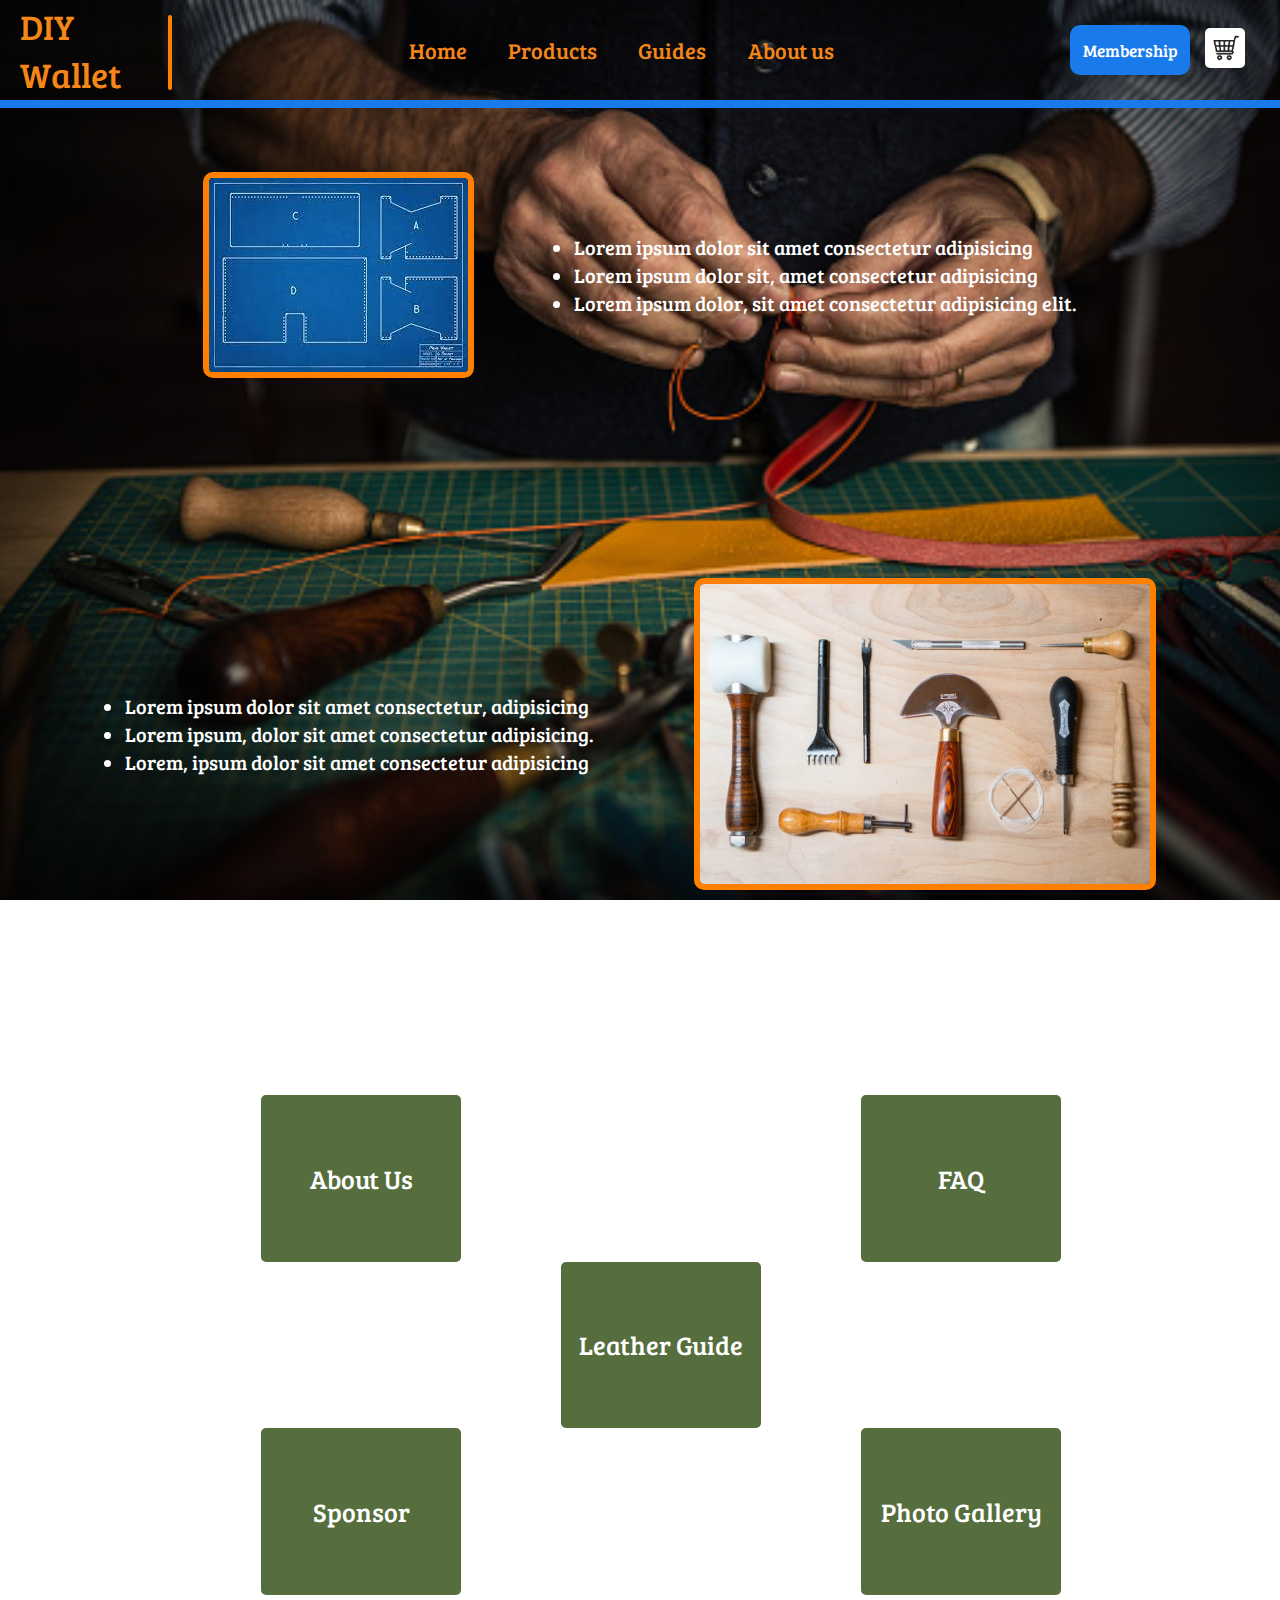
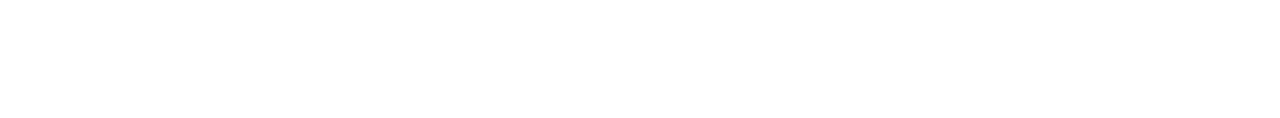
==== index.html @ 77bc84d6 "gallery coming together" ====
<!DOCTYPE html>
<html lang="en">
  <head>
    <meta charset="UTF-8" />
    <meta http-equiv="X-UA-Compatible" content="IE=edge" />
    <meta name="viewport" content="width=device-width, initial-scale=1.0" />
    <title>Document</title>
    <link rel="stylesheet" href="style.css" />
  </head>

  <body class="allHome">
    <header class="header">
      <!--skapar en klass för innehållet till vänster i headern-->
      <div class="header-left">
        <a href="index.html">DIY Wallet</a>
        <!--En div där jag kan färga innehållet och forma det till ett streck för att
      skilja på innehållet-->
        <div></div>
      </div>

      <!--Skapar länkar för att användaren ska kunna hänvisas till andra sidor-->
      <nav class="header-mid">
        <a href="index.html">Home</a>
        <a href="#">Products</a>
        <a href="#">Guides</a>
        <a href="about.html">About us</a>
      </nav>

      <div class="header-right">
        <!--En knapp som ska ha en meny inuti sig. Därför lägger jag även till en div i klassen-->
        <div class="Membership">
          <button class="MemberDrop">Membership</button>
          <div class="MemberCont">
            <a href="Login.html">Log In</a>
            <a href="SignUp.html">Sign Up</a>
          </div>
        </div>
        <a href="cart.html">
          <img src="./images/cart.png" alt="Shopping Cart" />
        </a>
      </div>
    </header>

    <!--CONTENT-->

    <!--Detta är en klass för allt innehåll i body förutom strecken-->
    <div class="contHome">
      <!--Det första stora innehållet-->
      <div class="design">
        <!--Här skapar jag länkar både till bilden och texten-->
        <a class="design-all" href="design.html">
          <span class="designText"><p>Wallet Designs</p></span>
          <img
            class="designImg"
            src="./images/Blueprint.jpg"
            alt="Picture of Template"
          />
        </a>
        <a href="designs.html">
          <ul>
            <li>Lorem ipsum dolor sit amet consectetur adipisicing</li>
            <li>Lorem ipsum dolor sit, amet consectetur adipisicing</li>
            <li>Lorem ipsum dolor, sit amet consectetur adipisicing elit.</li>
          </ul>
        </a>
      </div>

      <!--här skapar jag nästa -->
      <div class="tool">
        <!--Här gör jag likadant fast jag lägger innehålet i en annan ordning-->
        <a href="startKit.html">
          <ul>
            <li>Lorem ipsum dolor sit amet consectetur, adipisicing</li>
            <li>Lorem ipsum, dolor sit amet consectetur adipisicing.</li>
            <li>Lorem, ipsum dolor sit amet consectetur adipisicing</li>
          </ul>
        </a>
        <a class="tool-all" href="tool.html">
          <span class="toolText"><p>Tool Starter Kit</p></span>
          <img
            class="toolImg"
            src="./images/tools.jpg"
            alt="Picture of Tools"
          />
        </a>
      </div>

      <div class="moreCont">
        <a href="About.html" class="grid-about">About Us</a>
        <a href="gallery.html" class="grid-gallery"> Photo Gallery</a>
        <a href="faq.html" class="grid-faq">FAQ</a>
        <a href="sponsor.html" class="grid-sponsor">Sponsor</a>
        <a href="leather.html" class="grid-leather">Leather Guide</a>
      </div>
    </div>
    <div class="footHome"></div>
  </body>
</html>
---- style.css ----
/*Här lägger jag in ett typsnitt*/
@import url("https://fonts.googleapis.com/css2?family=Bree+Serif&display=swap");

/*generella utseenden på alla element samt typsnitt*/
* {
  margin: 0px;
  border-width: 0px;
  padding: 0px;
  font-family: "Bree Serif";
}

.allHome {
  background-image: url('./images/background.jpg') ;
  background-position: center;
  background-size: cover;
  background-attachment: fixed;
}

/*färger på headern och dess storlek och position*/
.header {
  display: flex;
  align-items: center;
  justify-content: center;
  gap: 12%;
  height: 100px;
  border-bottom: #197beb solid 8px;
}

/*här dekorerar jag endast länkarna i headern*/
.header a {
  text-decoration: none;
  color: #f58617;
}

/*skapar en reaktion när man håller musen över länkarna i nav samt vad som ska hända*/
.header-mid a:hover {
  color: #fff;
  transition: 0.35s;
}

/*Väljer placering för header-left och dess färg*/
.header-left {
  display: flex;
  align-items: center;
  gap: 10%;
}

.header-left a {
  margin-left: 20px;
  font-size: 35px;
}

/*Skapar strecket till vänster i headern*/
.header-left div {
  height: 75px;
  width: 5px;
  border-radius: 3px;
  margin-top: 5px;
  background-color: #ff8000;
}

.header-mid {
  display: flex;
  justify-content: center;
  align-items: center;
  gap: 7%;
  width: 50%;
  font-size: 22px;
}

.header-right {
  display: flex;
  align-items: center;
  gap: 7%;
}

.header-right img {
  width: 40px;
  height: 40px;
  border-radius: 5px;
  margin-right: 50px;
}

.Membership {
  position: relative;
  display: inline-block;
}

/*Ger knappen utseende och dess position*/
.MemberDrop {
  font-size: 17px;
  color: #fff;
  background-color: #197beb;
  width: 120px;
  height: 50px;
  border-radius: 10px;
}

/*Ger denna del specifika egenskaper för att
kunna anpassas utan flexbox samt ger den positionering för att få knappen att bete sig som den ska.*/
.MemberCont {
  display: none;
  position: absolute;
  background-color: #fff;
  border: #000 solid 2px;
  width: 150px;
}

/*Detta får MemberCont att visas när man håller musen över Membership*/
.Membership:hover .MemberCont {
  display: block;
}

.MemberCont a {
  display: block;
  padding: 5px 20px;
  color: #d17a22;
}

.MemberCont a:hover {
  background-color: #566e3d;
  transition: 0.35s;
}

/*
BODY
BODY
BODY
BODY
BODY
BODY
BODY
*/

.contHome {
  margin-top: 5%;
  display: flex;
  flex-direction: column;
  align-items: center;
  gap: 200px;
  width: 100%;
}

.design {
  display: flex;
  align-items: center;
  justify-content: center;
  position: relative;
  gap: 100px;
  min-width: 400px;
}

.designImg {
  width: 450px;
  height: 300px;
  border: solid #ff8000 6px;
  border-radius: 10px;
}

.design-all {
  position: relative;
  display: flex;
  justify-content: center;
  align-items: center;
}
.design a {
  color: #fff;
  text-decoration: none;
  font-size: 20px;
}

.design-all .designText {
  width: auto;
  position: absolute;
  opacity: 0;
  transition: all 0.45s ease;
  color:#fff;
  font-size: 30px;
}

.design:hover .designText {
  opacity: 1;
}

.design:hover .designImg {
  opacity: 0.5;
  transition: all 0.5s ease;
}

.tool {
  display: flex;
  align-items: center;
  justify-content: center;

  position: relative;
  gap: 100px;
  min-width: 400px;
}


.contImg {
  width: 500px;
  height: 400px;
}

.designImg {
  display: flex;
  justify-content: center;
  align-items: center;
  width: 100%;
  height: 100%;
  background-image: url("./images/designWallet.jpg");
  background-size: cover;
  background-position: center 45%;
  background-color: #000;
  border-radius: 10px;
}
.toolImg {
  width: 450px;
  height: 300px;
  border: solid #ff8000 6px;
  border-radius: 10px;
}

.tool-all {
  position: relative;
  display: flex;
  justify-content: center;
  align-items: center;
}
.tool a {
  color: #fff;
  text-decoration: none;
  font-size: 20px;
>>>>>>> 60f50c95f73a125293ac3b2dfb38772ce304052b

}

.tool-all .toolText {
  width: auto;
  position: absolute;
  opacity: 0;
  transition: all 0.5s ease;
  color:#fff;
  font-size: 30px;
}

.tool:hover .toolImg {
  opacity: 0.5;
  transition: all 0.5s ease;
}

.tool:hover .toolText {
  opacity: 1;
}

.moreCont {
  width: 60%;
  height: 500px;
  display: grid;
  grid-template-columns: repeat(3, minmax(200px, 1fr));
  grid-template-rows: repeat(3, 1fr);
  column-gap: 100px;
  margin-bottom: 10%;
}

.moreCont a {
  display: flex;
  justify-content: center;
  align-items: center;
  width: 100%;
  height: 100%;
  background-color: #566e3d;
  border: solid #fff 5px;
  border-radius: 10px;
  text-decoration: none;
  color: #fff;
  font-size: 26px;
}

.moreCont a:hover {
  transform: scale(1.05);
  transition: all 0.5s ease;
}

.grid-about {
  grid-row: 1 /2;
  grid-column: 1 / 2;
}

.grid-sponsor {
  grid-row: 3 / 4;
  grid-column: 1 / 2;
}

.grid-leather {
  grid-row: 2 / 3;
  grid-column: 2 / 3;
}

.grid-faq {
  grid-row: 1 / 2;
  grid-column: 3 / 4;
}

.grid-gallery {
  grid-row: 3 / 4;
  grid-column: 3 / 4;
}

/*
ABOUT
ABOUT
ABOUT
ABOUT
ABOUT
ABOUT
ABOUT
*/

.allAbout {
  background-color: #566e3d;
}

.headerOther {
  background-color: #000;
  display: flex;
  align-items: center;
  justify-content: center;
  gap: 12%;
  height: 100px;
  border-bottom: #197beb solid 8px;
}

.headerOther a {
  text-decoration: none;
  color: #f58617;
}

.about {
  background-color: #fff;
  display: flex;
  flex-direction: column;
  width: 50%;
  margin-top: 50px;
  margin-left: 25%;
  text-decoration-color: #197beb;
  text-align: center;
  border: 15px groove #ff8000;
}

.about img {
  align-self: center;
  max-width: 80%;
}

.about h1 {
font-size: 50px;
color: #000;
text-shadow: 2px 4px 4px #ff8000;
margin-bottom: 5%;
}

.about h2 {
  color: #000;
}

.about h3 {
  color: #000;
  font-size: 30px;
}

.about p {
  color: #000;
  margin-top: 30px;
  margin-bottom: 100px;
  margin-left: 15%;
  margin-right: 15%;
}
footer {
  height: 350px;
  width: auto;
  background-color: black;
  display: flex;
  flex-direction: column;
  align-items: center;
  gap: 50px;
}

footer h2 {
  margin-top: 100px;
  color: #fff;
}

footer a {
  color: #fff;
}


footer p {
  justify-self: flex-end;
  align-self: flex-start;
  margin-left: 20px;
  margin-bottom: 20px;
  color: #fff;
}

.moreAbout {
  color: #fff;
  display: flex;
  gap: 50px;
}


/*
FAQ
FAQ
FAQ
FAQ
FAQ
FAQ
FAQ
FAQ
*/

.faq {
  margin-top: 5%;
  margin-left: 5%;
  display: flex;
  flex-direction: column;
  gap: 50px;
  margin-bottom: 10%;
}

.faq h1 {
  color: #ff8000;
  text-decoration-line:overline;
}

.question {
  color: #000;
  display: flex;
  flex-direction: column;
  align-items: flex-start;
  width: 70%;
}

.question a {
  color: red;
}


/*
PHOTO GALLERY
PHOTO GALLERY
PHOTO GALLERY
PHOTO GALLERY
PHOTO GALLERY
PHOTO GALLERY
PHOTO GALLERY
*/

.gallery {
  width: 100%;
  height: auto;
  display: grid;
  grid-template-columns: repeat(8, minmax(50px, 1fr));
  grid-template-rows: repeat(6, minmax(50px, 1fr));
  border: #000 solid;
}

.gallery-img {
  width: 100%;
  height: 100%;
  object-fit:cover;
}


.img1 {
  grid-row: span 2 / auto;
  grid-column: span 3 / auto;
}
.img2 {
  grid-row: span 4 / auto;
  grid-column: span 2 / auto;
}
.img3 {
  grid-row: span 3 / auto;
  grid-column: span 3 / auto;
}
.img4 {
  grid-area: img4;
}
.img5 {
  grid-area: img5;
}
.img6 {
  grid-area: img6;
}
.img7 {
  grid-area: img7;
}
.img8 {
  grid-area: img8;
}
.img9 {
  grid-area: img9;
}
.img10 {
  grid-area: img10;
}
.img11 {
  grid-area: img11;
}
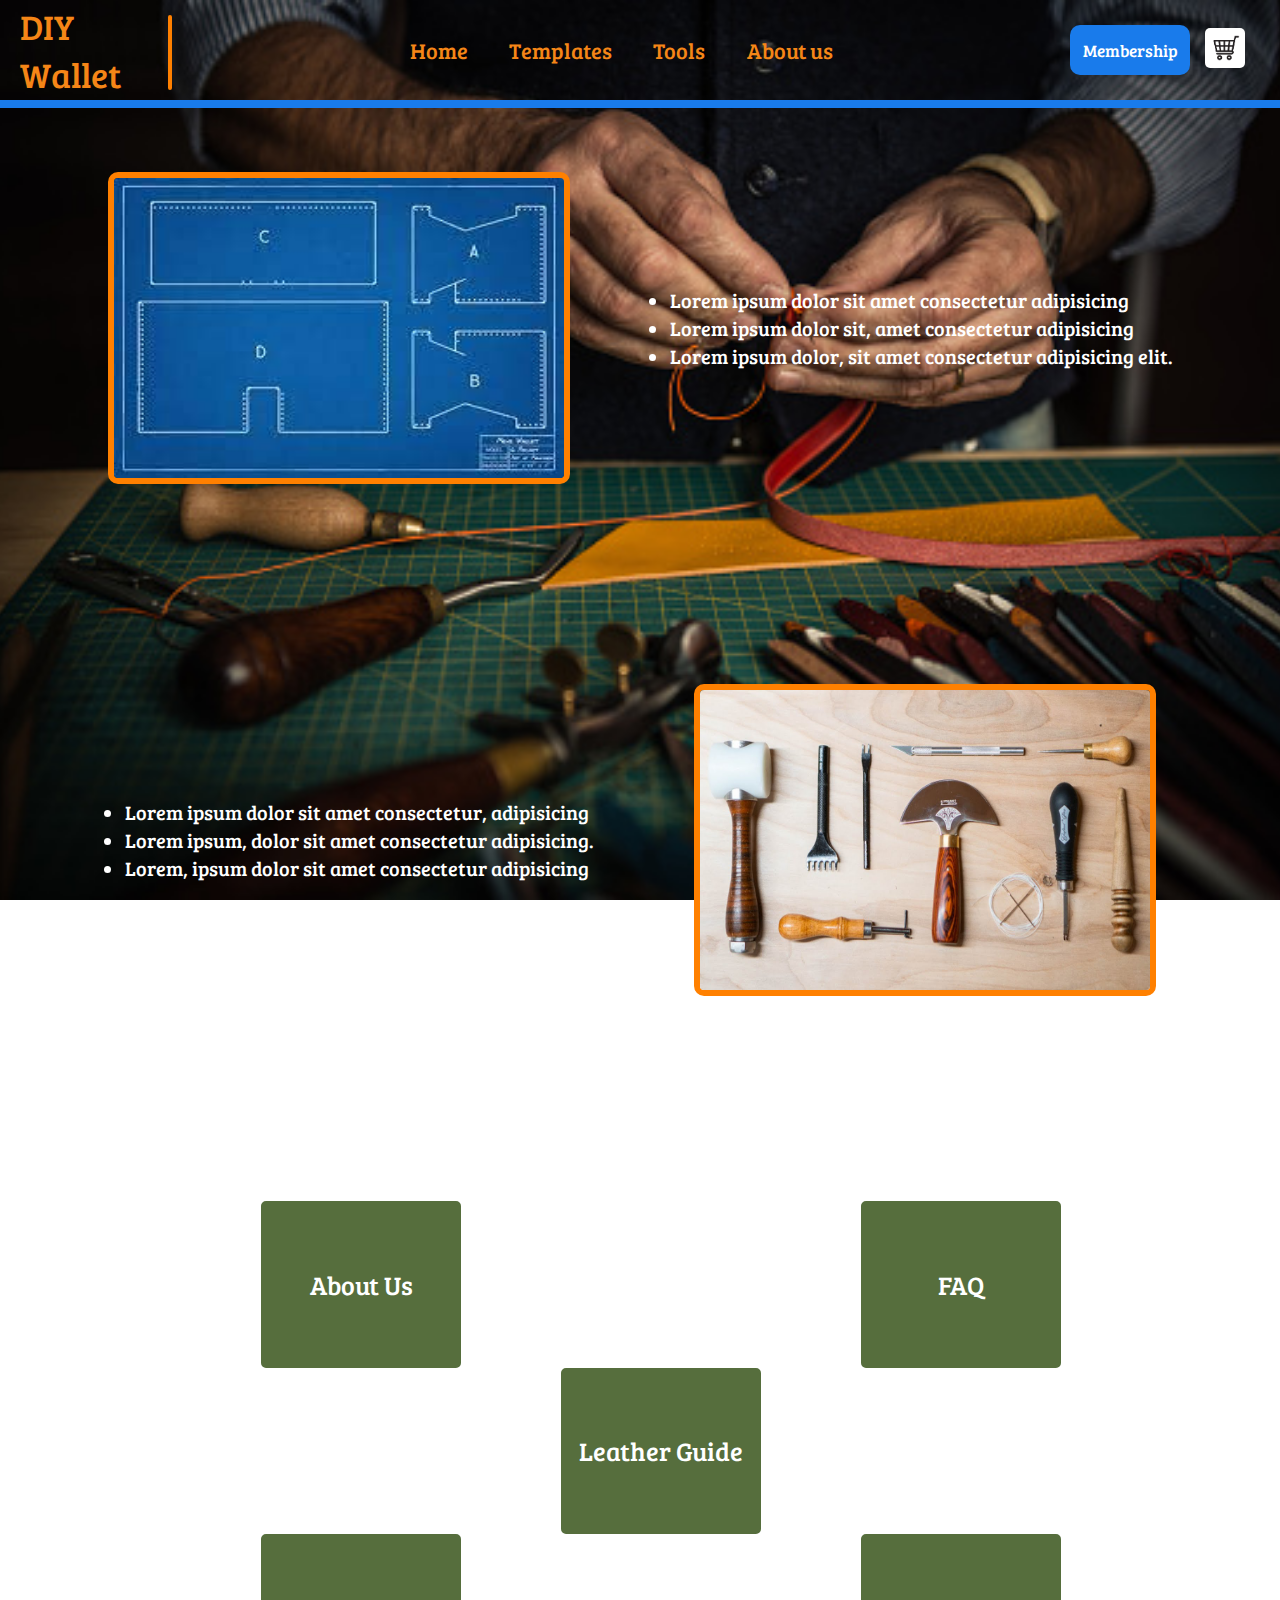
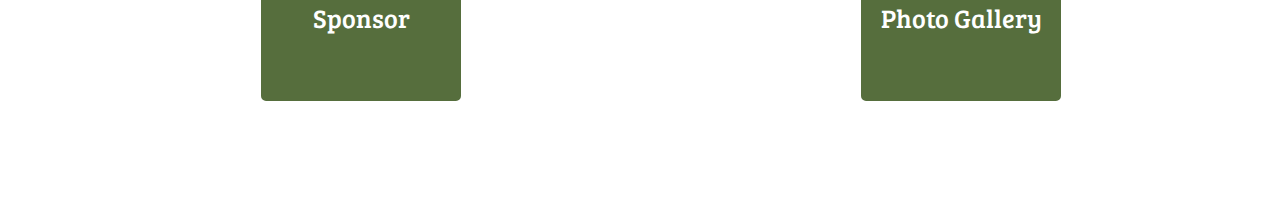
==== commit 88513d28: "All done" ====
--- a/index.html
+++ b/index.html
@@ -21,8 +21,8 @@
       <!--Skapar länkar för att användaren ska kunna hänvisas till andra sidor-->
       <nav class="header-mid">
         <a href="index.html">Home</a>
-        <a href="#">Products</a>
-        <a href="#">Guides</a>
+        <a href="design.html">Templates</a>
+        <a href="tool.html">Tools</a>
         <a href="about.html">About us</a>
       </nav>
 
@@ -31,8 +31,8 @@
         <div class="Membership">
           <button class="MemberDrop">Membership</button>
           <div class="MemberCont">
-            <a href="Login.html">Log In</a>
-            <a href="SignUp.html">Sign Up</a>
+            <a href="login.html">Log In</a>
+            <a href="login.html">Sign Up</a>
           </div>
         </div>
         <a href="cart.html">
--- a/style.css
+++ b/style.css
@@ -10,7 +10,7 @@
 }
 
 .allHome {
-  background-image: url('./images/background.jpg') ;
+  background-image: url("./images/background.jpg");
   background-position: center;
   background-size: cover;
   background-attachment: fixed;
@@ -174,7 +174,7 @@
   position: absolute;
   opacity: 0;
   transition: all 0.45s ease;
-  color:#fff;
+  color: #fff;
   font-size: 30px;
 }
 
@@ -197,24 +197,11 @@
   min-width: 400px;
 }
 
-
 .contImg {
   width: 500px;
   height: 400px;
 }
 
-.designImg {
-  display: flex;
-  justify-content: center;
-  align-items: center;
-  width: 100%;
-  height: 100%;
-  background-image: url("./images/designWallet.jpg");
-  background-size: cover;
-  background-position: center 45%;
-  background-color: #000;
-  border-radius: 10px;
-}
 .toolImg {
   width: 450px;
   height: 300px;
@@ -232,8 +219,6 @@
   color: #fff;
   text-decoration: none;
   font-size: 20px;
->>>>>>> 60f50c95f73a125293ac3b2dfb38772ce304052b
-
 }
 
 .tool-all .toolText {
@@ -241,7 +226,7 @@
   position: absolute;
   opacity: 0;
   transition: all 0.5s ease;
-  color:#fff;
+  color: #fff;
   font-size: 30px;
 }
 
@@ -355,10 +340,10 @@
 }
 
 .about h1 {
-font-size: 50px;
-color: #000;
-text-shadow: 2px 4px 4px #ff8000;
-margin-bottom: 5%;
+  font-size: 50px;
+  color: #000;
+  text-shadow: 2px 4px 4px #ff8000;
+  margin-bottom: 5%;
 }
 
 .about h2 {
@@ -396,7 +381,6 @@
   color: #fff;
 }
 
-
 footer p {
   justify-self: flex-end;
   align-self: flex-start;
@@ -411,7 +395,6 @@
   gap: 50px;
 }
 
-
 /*
 FAQ
 FAQ
@@ -434,7 +417,7 @@
 
 .faq h1 {
   color: #ff8000;
-  text-decoration-line:overline;
+  text-decoration-line: overline;
 }
 
 .question {
@@ -448,7 +431,6 @@
 .question a {
   color: red;
 }
-
 
 /*
 PHOTO GALLERY
@@ -459,56 +441,196 @@
 PHOTO GALLERY
 PHOTO GALLERY
 */
+.gallery-all {
+  display: flex;
+  flex-direction: column;
+  align-items: center;
+  gap: 50px;
+  background-color: rgb(78, 78, 78);
+}
+
+.gallery-all h1 {
+  color: #ff8000;
+  margin-top: 50px;
+}
 
 .gallery {
-  width: 100%;
-  height: auto;
+  height: 100%;
   display: grid;
-  grid-template-columns: repeat(8, minmax(50px, 1fr));
-  grid-template-rows: repeat(6, minmax(50px, 1fr));
-  border: #000 solid;
+  grid-template-columns: repeat(6, 1fr);
+  grid-template-rows: repeat(7, 200px);
+  gap: 10px;
 }
 
 .gallery-img {
   width: 100%;
   height: 100%;
-  object-fit:cover;
-}
-
+  object-fit: cover;
+  border-radius: 10px;
+}
 
 .img1 {
-  grid-row: span 2 / auto;
-  grid-column: span 3 / auto;
+  grid-row: 1 / 3;
+  grid-column: 1 / 3;
 }
 .img2 {
-  grid-row: span 4 / auto;
-  grid-column: span 2 / auto;
+  grid-row: 1 / 4;
+  grid-column: 3 / 5;
 }
 .img3 {
-  grid-row: span 3 / auto;
-  grid-column: span 3 / auto;
+  grid-row: 1 / 3;
+  grid-column: 5 / 7;
 }
 .img4 {
-  grid-area: img4;
+  grid-row: 3 / 4;
+  grid-column: 1 / 3;
 }
 .img5 {
-  grid-area: img5;
+  grid-row: 3 / 5;
+  grid-column: 5 / 7;
 }
 .img6 {
-  grid-area: img6;
+  grid-row: 4 / 6;
+  grid-column: 1 / 5;
 }
 .img7 {
-  grid-area: img7;
+  grid-row: 5 / 6;
+  grid-column: 5 / 7;
 }
 .img8 {
-  grid-area: img8;
+  grid-row: 6 / 8;
+  grid-column: 1 / 4;
 }
 .img9 {
-  grid-area: img9;
+  grid-row: 6 / 8;
+  grid-column: 4 / 6;
 }
 .img10 {
-  grid-area: img10;
+  grid-row: 6 / 7;
+  grid-column: 6 / 7;
 }
 .img11 {
-  grid-area: img11;
+  grid-row: 7 / 8;
+  grid-column: 6 / 7;
+}
+
+.foot-gallery {
+  width: 100%;
+  height: 150px;
+  background-color: rgb(78, 78, 78)
+}
+
+/*
+Products
+Products
+Products
+Products
+Products
+Products
+Products
+*/
+
+.template-all {
+display: flex;
+justify-content: center;
+background-color: #566e3d;
+}
+
+.template {
+  display: flex;
+  flex-direction: column;
+  align-items: center;
+  gap: 50px;
+  width: 50%;
+  color:#fff;
+  text-align:center;
+  margin-top: 50px;
+  margin-bottom: 100px;
+}
+
+.template img {
+  border: #ff8000 solid 5px;
+  border-radius: 15px;
+  width: 70%;
+}
+
+.vertline {
+  height: 100%;
+  width: 8px;
+  background-color: #ff8000;
+}
+
+.foot-prod {
+  width: 100%;
+  height: 100%;
+  background-color: black;
+}
+
+.buy {
+  display: flex;
+  justify-content:center;
+  align-items: center;
+  width: 120px;
+  height: 40px;
+  background-color: #197beb;
+  color: #fff;
+  border-radius: 5px;
+  border: solid #ff8000 3px;
+  text-decoration: none;
+}
+ .stock {
+   text-decoration: underline #ff8000 3px;
+ }
+
+
+/*
+GUIDE
+GUIDE
+GUIDE
+GUIDE
+GUIDE
+GUIDE
+*/
+
+.guide {
+  margin-top: 100px;
+  display: flex;
+  flex-direction: column;
+  align-items: center;
+  gap: 50px;
+}
+
+.guide-cont {
+  width: 50%;
+}
+
+
+/*
+LOGIN
+LOGIN
+LOGIN
+LOGIN
+LOGIN
+LOGIN
+*/
+
+
+.login-all { 
+  width: 40%;
+  height: 300px;
+  display: flex;
+  justify-content: center;
+  align-items: center;
+  gap: 200px;
+  border: #ff8000 solid;
+  margin-top: 20%;
+  margin-left: 30%;
+}
+
+#sign {
+  border: solid #000 1px;
+}
+
+#log {
+  border: #000 solid 1px;
 }